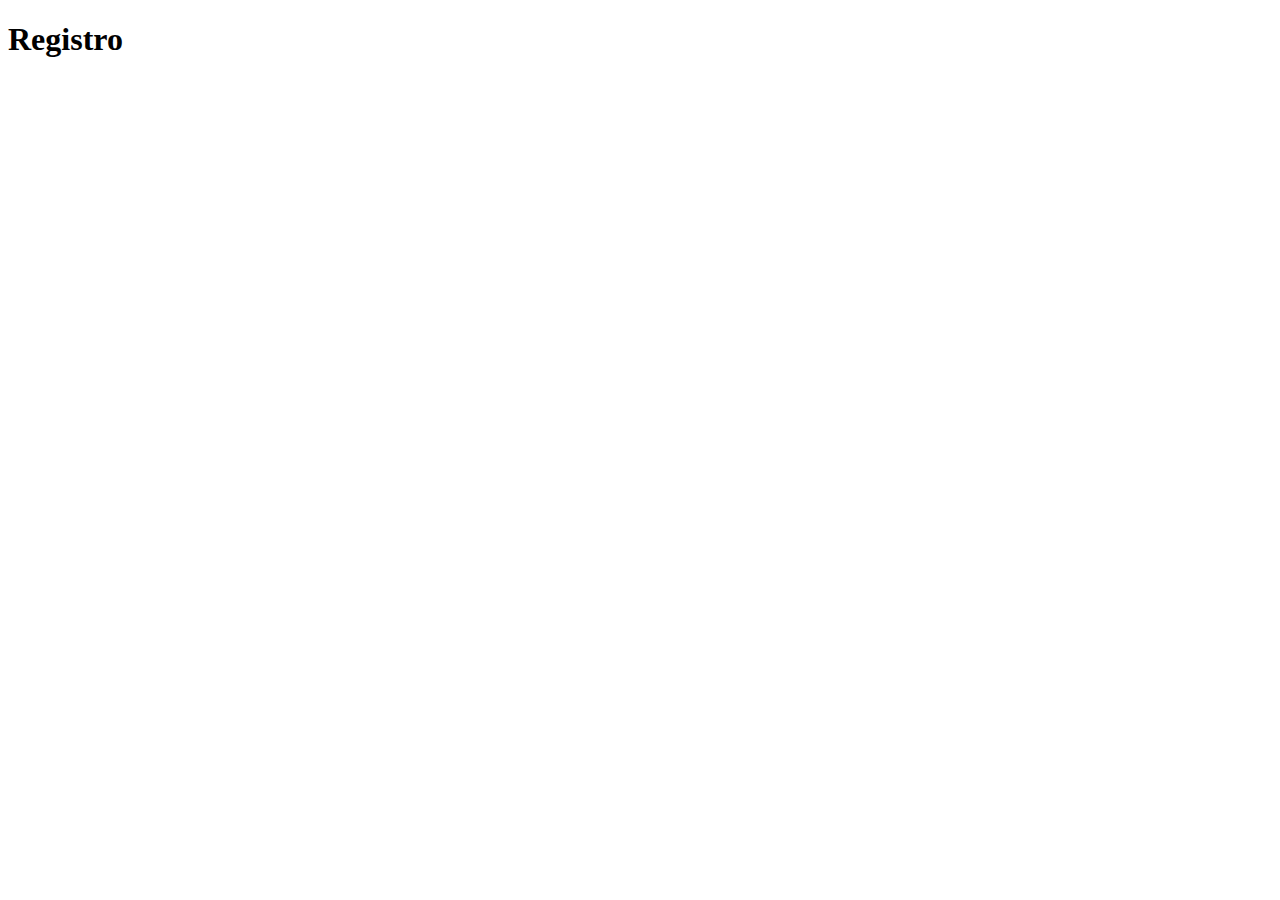
==== paginas/registro.html @ 4a0c0270 "creo repositorio sobre javascript" ====
<!DOCTYPE html>
<html lang="en">
<head>
    <meta charset="UTF-8">
    <meta name="viewport" content="width=device-width, initial-scale=1.0">
    <title>Registro</title>
</head>
<body>
    <h1>Registro</h1>
</body>
</html>
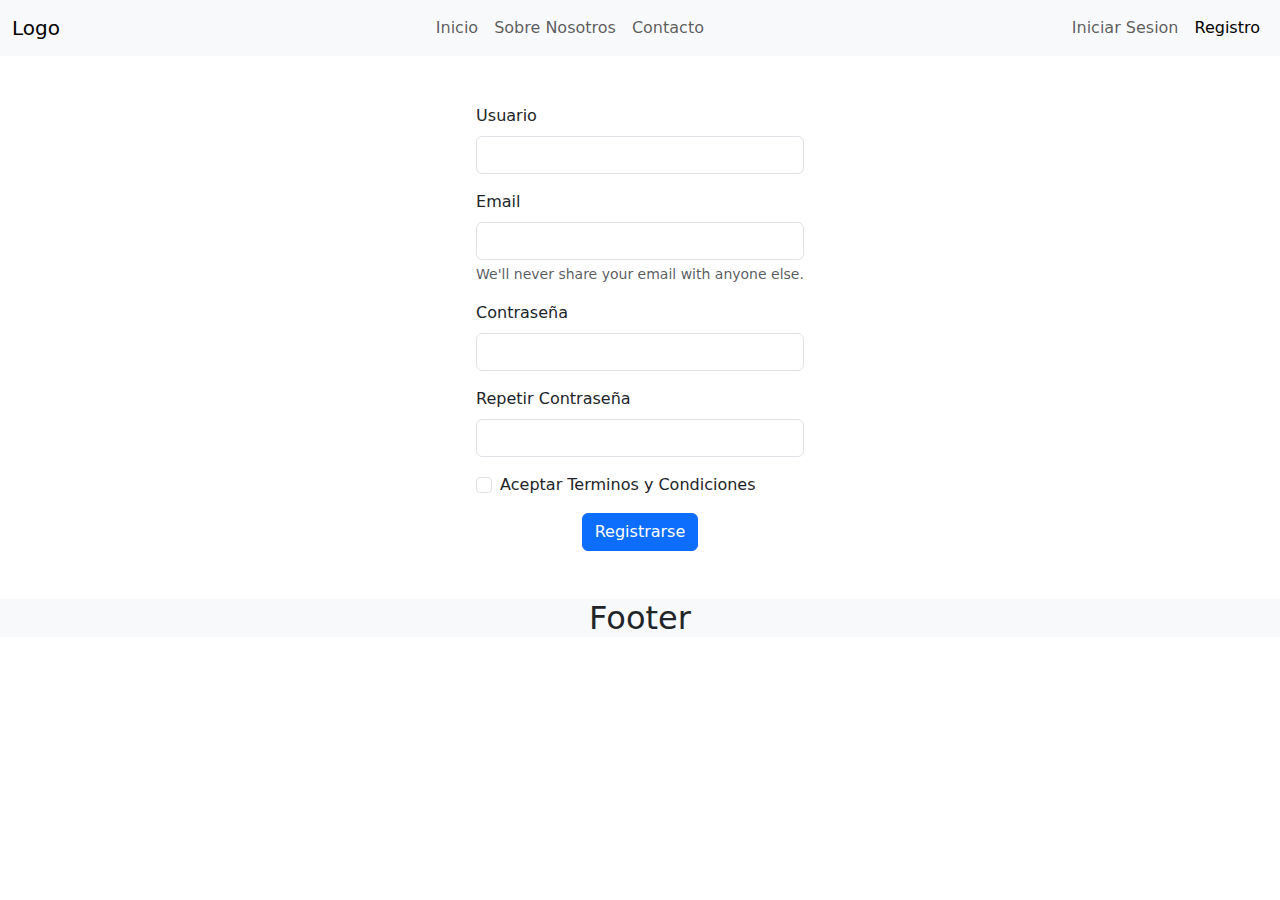
==== commit 7c39e0b5: "actualizo carpeta de js" ====
--- a/paginas/registro.html
+++ b/paginas/registro.html
@@ -1,11 +1,83 @@
 <!DOCTYPE html>
-<html lang="en">
+<html lang="es_AR">
 <head>
     <meta charset="UTF-8">
     <meta name="viewport" content="width=device-width, initial-scale=1.0">
     <title>Registro</title>
+    <!-- cdn de css de bootstrap -->
+    <link href="https://cdn.jsdelivr.net/npm/bootstrap@5.3.3/dist/css/bootstrap.min.css" rel="stylesheet" integrity="sha384-QWTKZyjpPEjISv5WaRU9OFeRpok6YctnYmDr5pNlyT2bRjXh0JMhjY6hW+ALEwIH" crossorigin="anonymous">
+    <!-- css personal -->
+    <link rel="stylesheet" href="../css/estilos.css">
 </head>
 <body>
-    <h1>Registro</h1>
+  <header class="mb-2">
+    <nav class="navbar navbar-expand-lg bg-body-tertiary">
+      <div class="container-fluid">
+        <a class="navbar-brand" href="../index.html">Logo</a>
+        <button class="navbar-toggler" type="button" data-bs-toggle="collapse" data-bs-target="#navbarSupportedContent" aria-controls="navbarSupportedContent" aria-expanded="false" aria-label="Toggle navigation">
+          <span class="navbar-toggler-icon"></span>
+        </button>
+        <div class="collapse navbar-collapse" id="navbarSupportedContent">
+          <ul class="navbar-nav ms-auto mb-2 mb-lg-0">
+            <li class="nav-item">
+              <a class="nav-link" aria-current="page" href="../index.html">Inicio</a>
+            </li>
+            <li class="nav-item">
+              <a class="nav-link" href="#">Sobre Nosotros</a>
+            </li>
+            <li class="nav-item">
+              <a class="nav-link" href="#">Contacto</a>
+            </li>
+          </ul>
+          <ul class="navbar-nav ms-auto mb-2 mb-lg-0">
+            <li class="nav-item">
+              <a class="nav-link" href="../paginas/iniciar-sesion.html">Iniciar Sesion</a>
+            </li>
+            <li class="nav-item">
+              <a class="nav-link active" href="../paginas/registro.html">Registro</a>
+            </li>
+          </ul>
+        </div>
+      </div>
+    </nav>
+  </header>
+  <main>
+    <div class="d-flex justify-content-center mt-5">
+        <form>
+            <div class="mb-3">
+              <label for="Usuario" class="form-label">Usuario</label>
+              <input type="text" class="form-control" id="Usuario" aria-describedby="emailHelp">
+              <div id="idErrorUsuario" class="form-text text-danger">Campo Usuario esta vacio</div>
+            </div>
+            <div class="mb-3">
+                <label for="Email" class="form-label">Email</label>
+                <input type="email" class="form-control" id="Email" aria-describedby="emailHelp">
+                <div id="emailHelp" class="form-text">We'll never share your email with anyone else.</div>
+              </div>
+            <div class="mb-3">
+              <label for="Contrasenia" class="form-label">Contraseña</label>
+              <input type="password" class="form-control" id="Contrasenia">
+            </div>
+            <div class="mb-3">
+                <label for="Contrasenia2" class="form-label">Repetir Contraseña</label>
+                <input type="password" class="form-control" id="Contrasenia2">
+              </div>
+            <div class="mb-3 form-check">
+              <input type="checkbox" class="form-check-input" id="exampleCheck1">
+              <label class="form-check-label" for="idCheck">Aceptar Terminos y Condiciones</label>
+            </div>
+            <div class="text-center">
+                <button type="submit" class="btn btn-primary" id="idBotonRegistro">Registrarse</button>
+            </div>
+          </form>
+    </div>
+  </main>
+  <footer class="mt-5 bg-body-tertiary">
+    <h2 class="text-center">Footer</h2>
+  </footer>
+    <!-- cdn js de bootstrap -->
+    <script src="https://cdn.jsdelivr.net/npm/bootstrap@5.3.3/dist/js/bootstrap.bundle.min.js" integrity="sha384-YvpcrYf0tY3lHB60NNkmXc5s9fDVZLESaAA55NDzOxhy9GkcIdslK1eN7N6jIeHz" crossorigin="anonymous"></script>
+    <!-- js propio -->
+    <script src="../js/16-registro.js"></script>
 </body>
 </html>--- a/css/estilos.css
+++ b/css/estilos.css
@@ -0,0 +1,15 @@
+*{
+    padding: 0;
+    margin: 0;
+    box-sizing: border-box;
+}
+
+.carousel-inner img{
+    height: 550px;
+    object-fit: cover;
+}
+
+.card img{
+    height: 40vh;
+    object-fit: cover;
+}